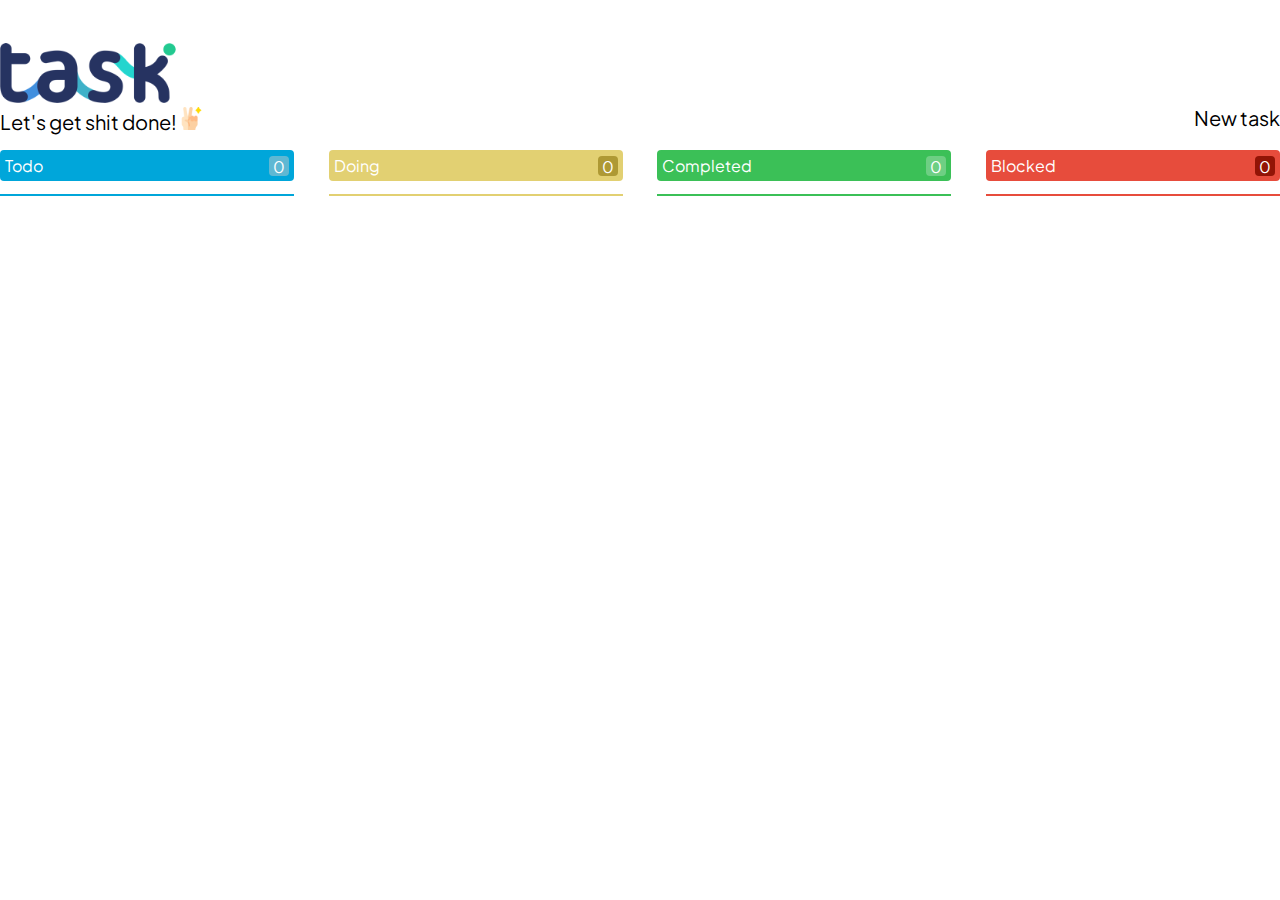
==== home/index.html @ 896b75bd "xiu" ====
<!DOCTYPE html>
<html lang="en">

<head>
    <meta charset="UTF-8">
    <meta name="viewport" content="width=device-width, initial-scale=1.0">
    <link rel="stylesheet" href="style.css">
    <link rel="stylesheet" href="https://cdnjs.cloudflare.com/ajax/libs/font-awesome/6.5.1/css/all.min.css"
        integrity="sha512-DTOQO9RWCH3ppGqcWaEA1BIZOC6xxalwEsw9c2QQeAIftl+Vegovlnee1c9QX4TctnWMn13TZye+giMm8e2LwA=="
        crossorigin="anonymous" referrerpolicy="no-referrer" />
    <link rel="preconnect" href="https://fonts.googleapis.com">
    <link rel="preconnect" href="https://fonts.gstatic.com" crossorigin>
    <link href="https://fonts.googleapis.com/css2?family=Plus+Jakarta+Sans:ital,wght@0,200..800;1,200..800&display=swap"
        rel="stylesheet">
    <title>Task</title>
</head>
<body>
    <div class="container">
        <header>
            <div>
                <img class="logo-task" src="/asset/task.png" alt="task">
                <div class="solugan">
                    <span>Let's get shit done! </span>
                    <img src="/asset/hi.png" alt="hi">
                </div>
            </div>
            <div>
                <span class="new-task"><i class="fa-solid fa-plus" style="padding-right: 4px;"></i> New task</span>
            </div>
        </header>
        <main>
            <div class="task">
                <div class="title">
                    <span>Todo</span>
                    <span class="count-task" id="countTodo"></span>
                </div>
                <div class="line"></div>
                <div class="task-list" id="todo">
                    
                </div>
            </div>
            <div class="task">
                <div class="title">
                    <span>Doing</span>
                    <span class="count-task" id="countDoing"></span>
                </div>
                <div class="line"></div>
                <div class="task-list" id="doing">
                </div>
            </div>
            <div class="task">
                <div class="title">
                    <span>Completed</span>
                    <span class="count-task" id="countCompleted"></span>
                </div>
                <div class="line"></div>
                <div class="task-list" id="completed">
                    
                </div>
            </div>
            <div class="task">
                <div class="title">
                    <span>Blocked</span>
                    <span class="count-task" id="countBlocked"></span>
                </div>
                <div class="line"></div>
                <div class="task-list" id="blocked">
                </div>
            </div>
        </main>
    </div>
    <div class="box">
        <div class="box-add">
            <h3>Add new todo</h3>
            <div class="close"><i class="fa-solid fa-xmark"></i></div>
            <input id="category" type="text" placeholder="Category. Etc: Marketing...">
            <input id="title" type="text" placeholder="Title">
            <textarea id="content" placeholder="Content" rows="4"></textarea>
            <div class="edit-status">
                <div>
                    <input type="radio" id="1" name="status" value="Todo">
                     <label for="1">Todo</label>
                </div>
                <div>
                    <input type="radio" id="2" name="status" value="Doing">
                     <label for="2">Doing</label>
                </div>
                <div>
                    <input type="radio" id="3" name="status" value="Completed">
                     <label for="3">Completed</label>
                </div>
                <div>
                    <input type="radio" id="4" name="status" value="Blocked">
                     <label for="4">Blocked</label>
                </div>
            </div>
            <button id="submit">Submit</button>
        </div>
    </div>
    <script src="main.js"></script>
</body>
</html>
---- home/style.css ----
body{
    margin: 0;
    font-family: Plus Jakarta Sans;
    
}
.container{
    max-width: 1400px;
    margin: auto;
    height: 100%;
    overflow: hidden;

}
header{
    padding-top: 30px;
    height: 100px;
    display: flex;
    justify-content: space-between;
    align-items: flex-end;

}
header img{
    width: auto;
    height: 100%;
    object-fit: cover;
}
.logo-task{
    max-height: 60px;
}
header .solugan{
    height: 23px;
    font-size: 20px;
    margin: 0;
}
.new-task{
    font-size: 20px;
}
.new-task:hover{
    cursor: pointer;
    opacity: 0.8;
}
main{
    margin-top: 20px;
    display: flex;
    justify-content: space-between;
}
.task{
    width: 23%;
}
.task-list{
    margin-top: 30px;
    height: 470px;
    overflow-y: auto;
}
.task-list::-webkit-scrollbar{
    width: 3px;
}
.task-list::-webkit-scrollbar-thumb {
    background-color:rgb(142, 131, 131);
    border-radius: 4px;
}
.title{
    display: flex;
    justify-content: space-between;
    align-items: center;
    padding: 5px 5px;
    border-radius: 4px;
    color: #fff;
    margin-bottom: 13px;
}
.count-task{
    width: 20px;
    height: 20px;
    text-align: center;
    border-radius: 4px;
}
.line{
    height: 2px;
    width: 100%;
}

main div:nth-child(1) .title{
    background-color: #00A6DA;
}
main div:nth-child(1) .count-task{
    background-color: #5fb8d3;
}
main div:nth-child(1) .line{
    background-color: #00A6DA;
}
main div:nth-child(2) .title{
    background-color: #CCAC038F;
}
main div:nth-child(2) .count-task{
    background-color: #856f038f;
}
main div:nth-child(2) .line{
    background-color: #CCAC038F;
}
main div:nth-child(3) .title{
    background-color: #3BC057;
}
main div:nth-child(3) .count-task{
    background-color: #6ecf83;
}
main div:nth-child(3) .line{
    background-color: #3BC057;
}
main div:nth-child(4) .title{
    background-color: #E74C3C;
}
main div:nth-child(4) .count-task{
    background-color: #921406;
}
main div:nth-child(4) .line{
    background-color: #E74C3C;
}
.task-item{
    margin-top: 25px;
    box-shadow: 0px 4px 4px 0px #0000001a;
    border-radius: 8px;
}
.task-title{
    display: flex;
    padding: 10px 20px 0px;
    justify-content: space-between;
}
.task-title div:nth-child(1){
    width: 70%;
}
.task-category{
    font-size: 14px;
    color: #4D8EFF;
    border-bottom: solid #4D8EFF 1px;
    font-weight: 800;
}
.task-title h3{
    margin: 0;
    font-size: 18px;
    font-weight: 700;
    margin-top: 10px;
    padding-bottom: 15px;
    border-bottom: 1px solid #DBDBDB;
}
.task-action{
    width: 30%;
    text-align: right;
}
.task-action img{
    width: 24px;
    height: 24px;
}
.task-action img:hover{
    cursor: pointer;
    opacity: 0.7;
}
.task-action img:nth-child(1){
    margin-right: 8px;
}
.task-des{
    padding: 10px 20px 40px;
    font-size: 12px;
    font-weight: 400;
}
.time img{
    height: 14px;
    width: 14px;
    margin-right: 5px;
}
.task-list .task-item:nth-child(1){
    margin-top: 0;
}
.box{
    position: absolute;
    z-index: 999;
    width: 100%;
    height: 100%;
    top: 0;
    left: 0;
    display: none;
    background-color:rgb(143, 135, 135,0.8);
}
.box-add{
    width: 40%;
    box-sizing: border-box;
    padding: 40px 15px;
    position: absolute;
    top: 50%;
    left: 50%;
    transform: translate(-50%, -50%);
    background-color: #fff;
    border-radius: 5px;
    opacity: 1;
}
.box-add h3{
    text-align: center;
    margin: 0;
    padding-bottom: 15px;
}
.close{
    position: absolute;
    top: 0;
    right: 0;
    font-size: 25px;
    padding: 3px 5px;
}
.close:hover{
    cursor: pointer;
    opacity: 0.7;
}
.box-add input{
    width: 100%;
    margin-bottom: 10px;
    box-sizing: border-box;
    border-radius: 4px;
    padding: 2px 4px;
}
.box-add button{
    width: 100%;
    padding: 2px 4px;
}
.box-add button:hover{
    cursor: pointer;
}
.box-add textarea{
    width: 100%;
    box-sizing: border-box;
    padding: 2px 4px;
    margin-bottom: 10px;
}
.valid{
    border: 2px solid green;
}
.invalid{
    border: 2px solid red;
}
.edit-status{
    
    padding: 10px 0px;
    display: flex;
    justify-content: space-around;
    display: none;
}
.edit-status input{
    width: auto;
}
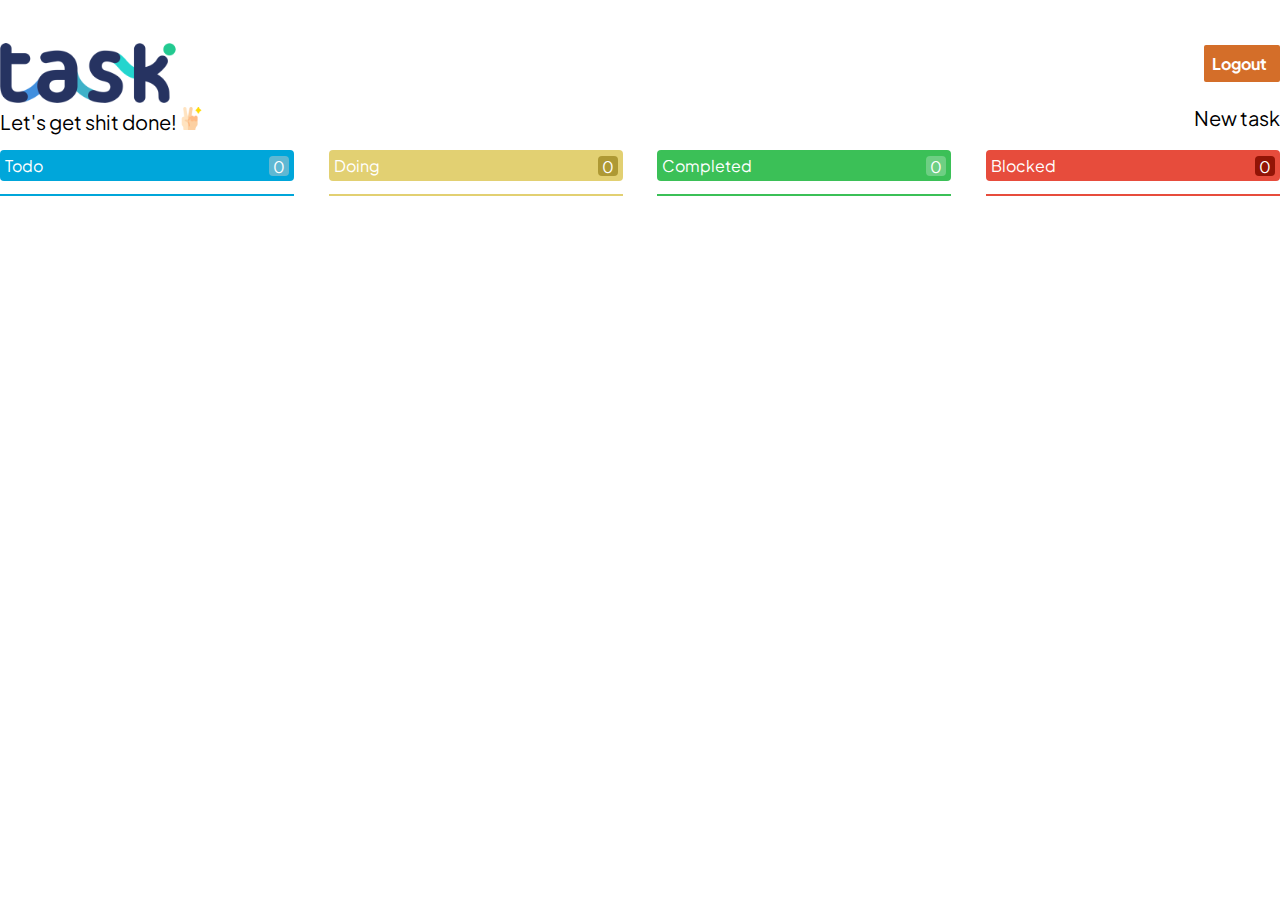
==== commit 1185f3f0: "siusiu" ====
--- a/home/index.html
+++ b/home/index.html
@@ -24,7 +24,8 @@
                     <img src="/asset/hi.png" alt="hi">
                 </div>
             </div>
-            <div>
+            <div class="header-right">
+                <div class="logout">Logout <i class="fa-solid fa-right-from-bracket" style="margin-left: 5px;"></i></div>
                 <span class="new-task"><i class="fa-solid fa-plus" style="padding-right: 4px;"></i> New task</span>
             </div>
         </header>
@@ -71,10 +72,10 @@
     </div>
     <div class="box">
         <div class="box-add">
-            <h3>Add new todo</h3>
+            <h3 id="box-title">Add new todo</h3>
             <div class="close"><i class="fa-solid fa-xmark"></i></div>
-            <input id="category" type="text" placeholder="Category. Etc: Marketing...">
-            <input id="title" type="text" placeholder="Title">
+            <input id="category" type="text" placeholder="Category. Etc: Marketing..." class="input">
+            <input id="title" type="text" placeholder="Title" class="input">
             <textarea id="content" placeholder="Content" rows="4"></textarea>
             <div class="edit-status">
                 <div>
--- a/home/style.css
+++ b/home/style.css
@@ -234,16 +234,32 @@
     border: 2px solid red;
 }
 .edit-status{
-    
     padding: 10px 0px;
-    display: flex;
+    display: none;
     justify-content: space-around;
-    display: none;
 }
 .edit-status input{
     width: auto;
 }
-
-
-
-
+.header-right{
+    display: flex;
+    flex-flow: column;
+    height: 100%;
+    justify-content: space-between;
+    align-items: flex-end;
+}
+.logout{
+    margin-top: 15px;
+    padding: 8px;
+    background-color: #d46e29;
+    color: #fff;
+    border-radius: 2px;
+    font-weight: 700;
+}
+.logout:hover{
+    cursor: pointer;
+}
+
+
+
+
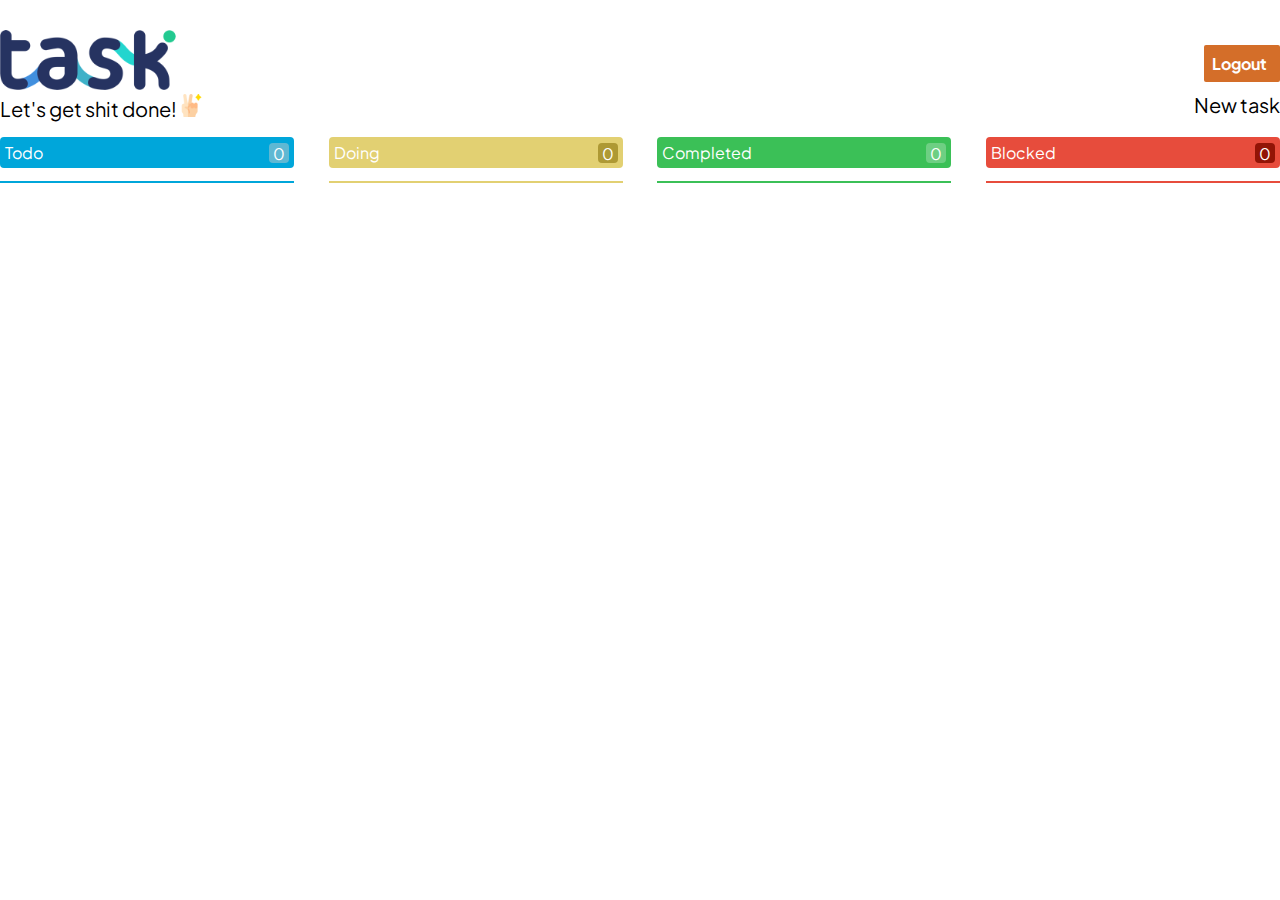
==== commit 5ee294c3: "síuiu" ====
--- a/home/index.html
+++ b/home/index.html
@@ -17,7 +17,7 @@
 <body>
     <div class="container">
         <header>
-            <div>
+            <div class="header-left">
                 <img class="logo-task" src="/asset/task.png" alt="task">
                 <div class="solugan">
                     <span>Let's get shit done! </span>
@@ -36,7 +36,7 @@
                     <span class="count-task" id="countTodo"></span>
                 </div>
                 <div class="line"></div>
-                <div class="task-list" id="todo">
+                <div class="task-list" id="todo" >
                     
                 </div>
             </div>
--- a/home/style.css
+++ b/home/style.css
@@ -11,12 +11,10 @@
 
 }
 header{
-    padding-top: 30px;
-    height: 100px;
+    padding-top: 30px;   
     display: flex;
     justify-content: space-between;
     align-items: flex-end;
-
 }
 header img{
     width: auto;
@@ -47,8 +45,9 @@
     width: 23%;
 }
 .task-list{
+    min-height: 50px;
     margin-top: 30px;
-    height: 470px;
+    max-height: 470px;
     overflow-y: auto;
 }
 .task-list::-webkit-scrollbar{
@@ -249,17 +248,63 @@
     align-items: flex-end;
 }
 .logout{
-    margin-top: 15px;
     padding: 8px;
     background-color: #d46e29;
     color: #fff;
     border-radius: 2px;
     font-weight: 700;
+    margin-bottom: 10px;
 }
 .logout:hover{
     cursor: pointer;
-}
-
-
-
-
+    background-color: #9c6a48;
+}
+@media only screen and (max-width: 1200px){
+    .container{
+        max-width: 1000px;
+    }
+    .task-action{
+        width: 40%;
+    }
+}
+@media only screen and (max-width: 750px){
+    header{
+        padding-top: 10px;
+        flex-wrap: wrap;
+    }
+    header>div{
+        width: 100%;
+        text-align: center;
+    }
+    header .solugan{
+        font-size: 16px;
+    }
+    .header-right{
+        margin-top: 10px;
+        align-items: center;
+    }
+    .new-task{
+        padding: 6px;
+        border: 1px solid rgb(68, 66, 66);
+        border-radius: 5px;
+    }
+    main{
+        flex-wrap: wrap;
+    }
+    main .task{
+        width: 100%;
+        margin: 0 10px;
+    }
+    .task-list{
+        margin-top:20px;
+        max-height: 350px;
+    }
+    .box-add{
+        width: 80%;
+    }
+
+}
+
+
+
+
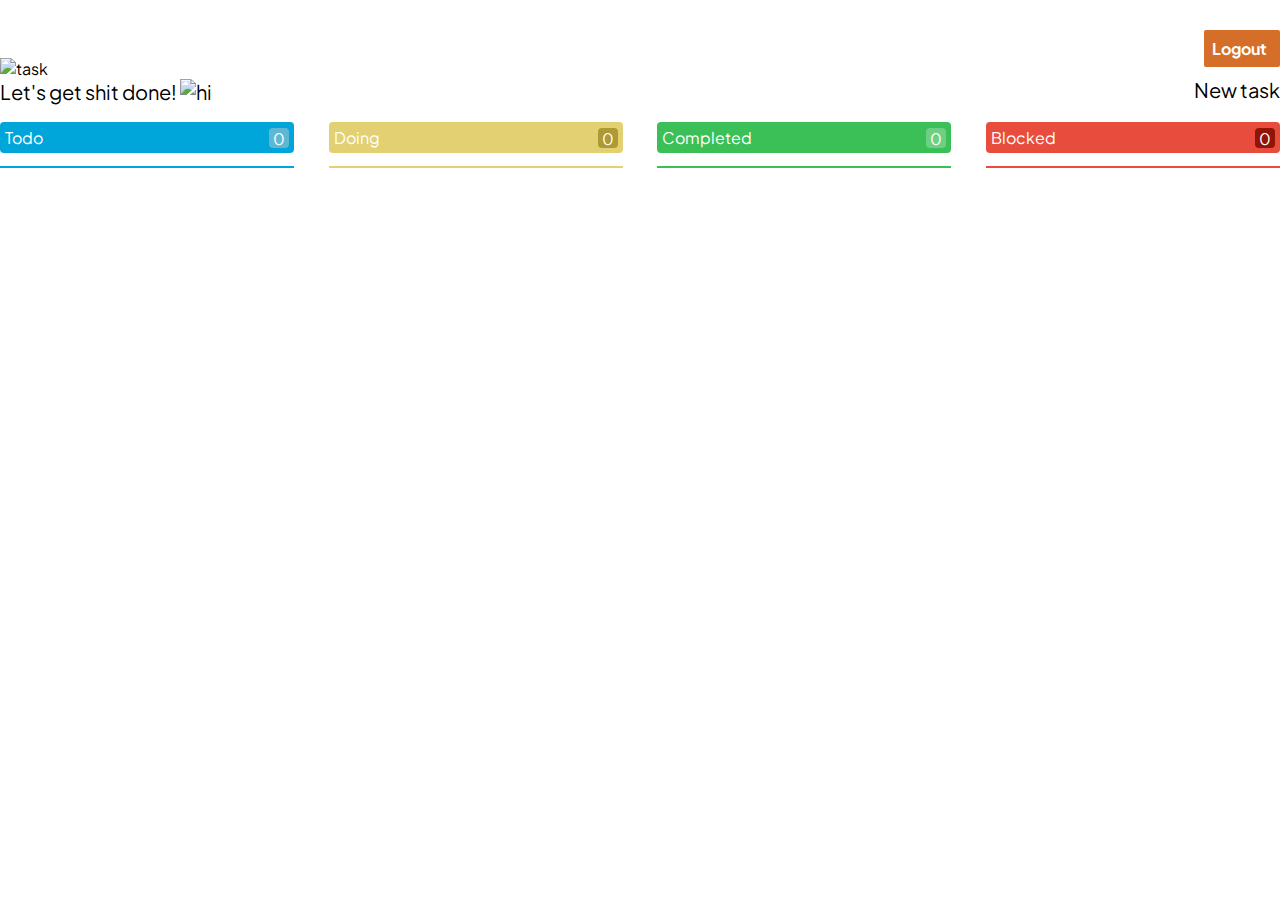
==== commit 1de0af67: "laiii" ====
--- a/home/index.html
+++ b/home/index.html
@@ -14,18 +14,20 @@
         rel="stylesheet">
     <title>Task</title>
 </head>
+
 <body>
     <div class="container">
         <header>
             <div class="header-left">
-                <img class="logo-task" src="/asset/task.png" alt="task">
+                <img class="logo-task" src="./asset/task.png" alt="task">
                 <div class="solugan">
                     <span>Let's get shit done! </span>
-                    <img src="/asset/hi.png" alt="hi">
+                    <img src="./asset/hi.png" alt="hi">
                 </div>
             </div>
             <div class="header-right">
-                <div class="logout">Logout <i class="fa-solid fa-right-from-bracket" style="margin-left: 5px;"></i></div>
+                <div class="logout">Logout <i class="fa-solid fa-right-from-bracket" style="margin-left: 5px;"></i>
+                </div>
                 <span class="new-task"><i class="fa-solid fa-plus" style="padding-right: 4px;"></i> New task</span>
             </div>
         </header>
@@ -36,8 +38,8 @@
                     <span class="count-task" id="countTodo"></span>
                 </div>
                 <div class="line"></div>
-                <div class="task-list" id="todo" >
-                    
+                <div class="task-list" id="todo">
+
                 </div>
             </div>
             <div class="task">
@@ -56,7 +58,7 @@
                 </div>
                 <div class="line"></div>
                 <div class="task-list" id="completed">
-                    
+
                 </div>
             </div>
             <div class="task">
@@ -80,19 +82,19 @@
             <div class="edit-status">
                 <div>
                     <input type="radio" id="1" name="status" value="Todo">
-                     <label for="1">Todo</label>
+                    <label for="1">Todo</label>
                 </div>
                 <div>
                     <input type="radio" id="2" name="status" value="Doing">
-                     <label for="2">Doing</label>
+                    <label for="2">Doing</label>
                 </div>
                 <div>
                     <input type="radio" id="3" name="status" value="Completed">
-                     <label for="3">Completed</label>
+                    <label for="3">Completed</label>
                 </div>
                 <div>
                     <input type="radio" id="4" name="status" value="Blocked">
-                     <label for="4">Blocked</label>
+                    <label for="4">Blocked</label>
                 </div>
             </div>
             <button id="submit">Submit</button>
@@ -100,4 +102,7 @@
     </div>
     <script src="main.js"></script>
 </body>
-</html>+
+</html>
+
+
--- a/home/style.css
+++ b/home/style.css
@@ -45,7 +45,7 @@
     width: 23%;
 }
 .task-list{
-    min-height: 50px;
+    min-height: 450px;
     margin-top: 30px;
     max-height: 470px;
     overflow-y: auto;
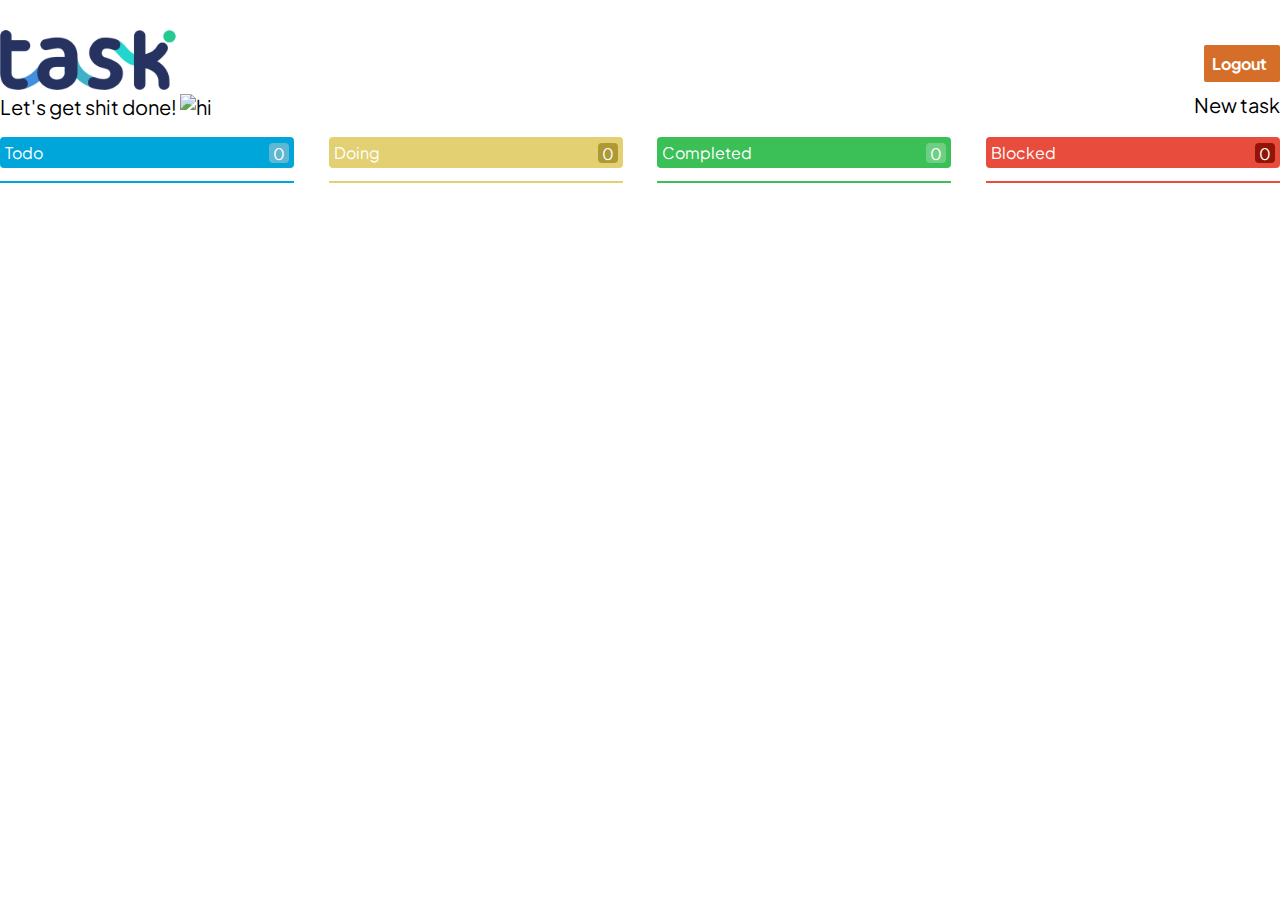
==== commit f1442d36: "siu" ====
--- a/home/index.html
+++ b/home/index.html
@@ -19,10 +19,10 @@
     <div class="container">
         <header>
             <div class="header-left">
-                <img class="logo-task" src="./asset/task.png" alt="task">
+                <img class="logo-task" src="../asset/task.png" alt="task">
                 <div class="solugan">
                     <span>Let's get shit done! </span>
-                    <img src="./asset/hi.png" alt="hi">
+                    <img src=../asset/hi.png" alt="hi">
                 </div>
             </div>
             <div class="header-right">
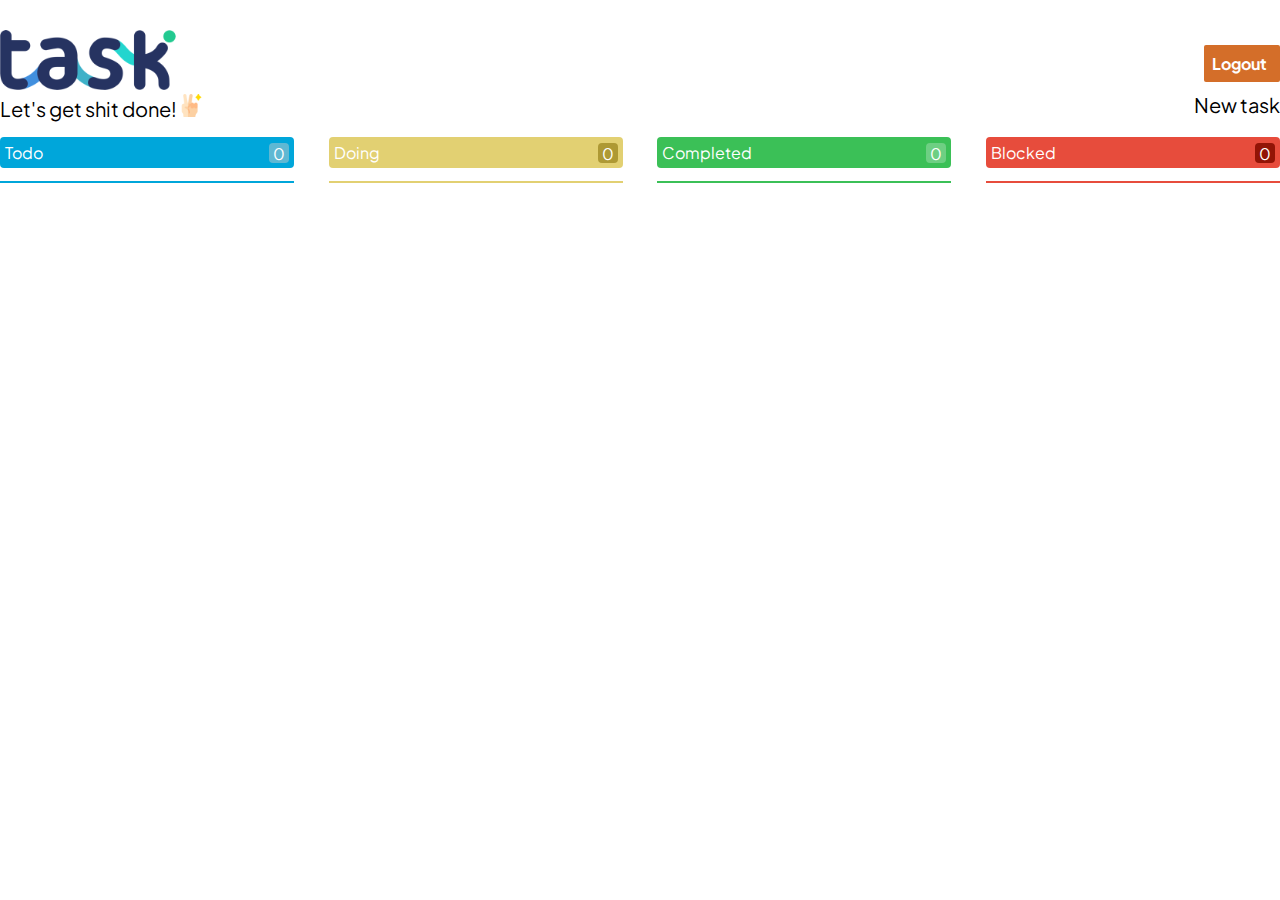
==== commit 411354b0: "tiep" ====
--- a/home/index.html
+++ b/home/index.html
@@ -22,7 +22,7 @@
                 <img class="logo-task" src="../asset/task.png" alt="task">
                 <div class="solugan">
                     <span>Let's get shit done! </span>
-                    <img src=../asset/hi.png" alt="hi">
+                    <img src="../asset/hi.png" alt="hi">
                 </div>
             </div>
             <div class="header-right">
